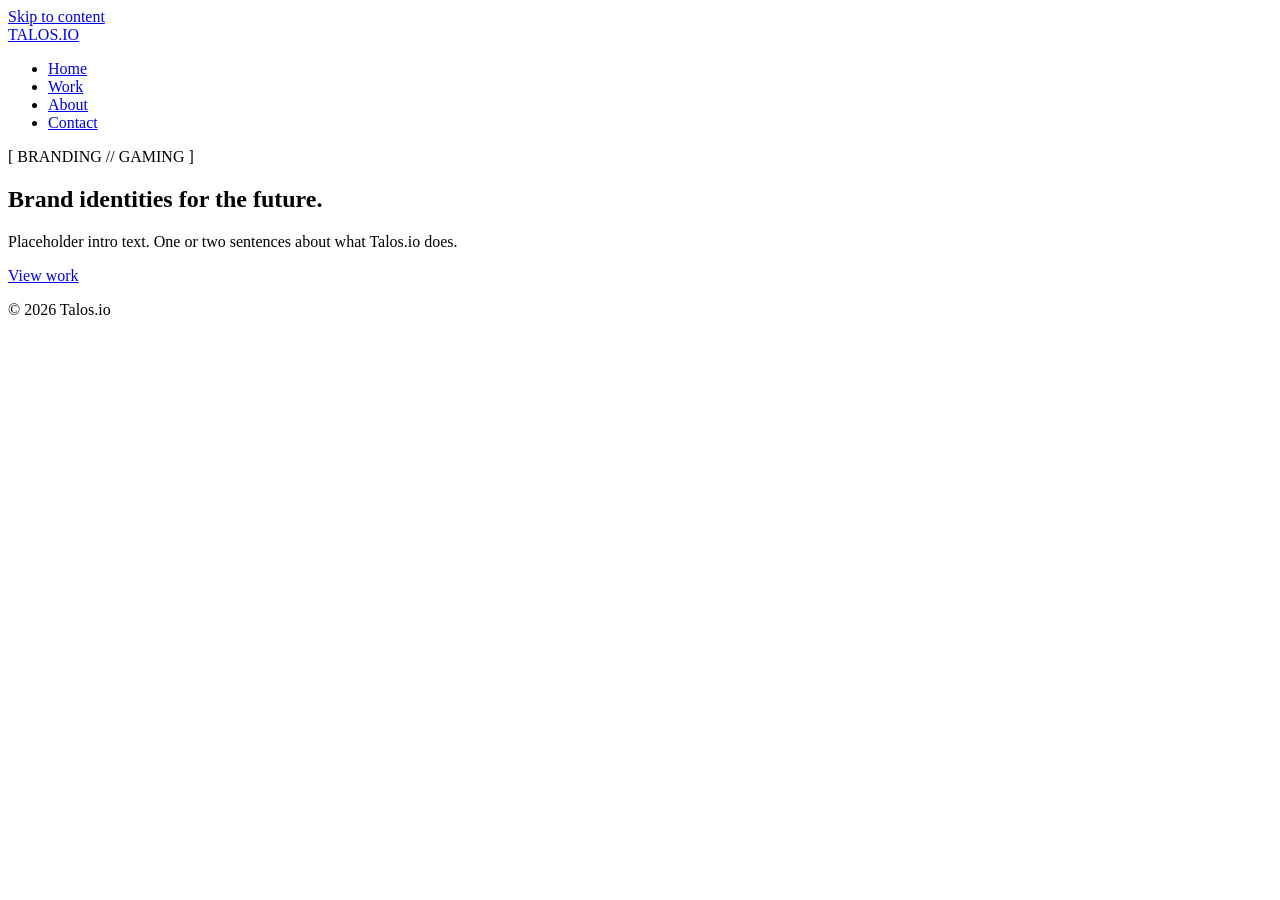
==== index.html @ 03f5390c "Plain Html Page" ====
<!DOCTYPE html>
<html lang="en">
<head>
  <meta charset="UTF-8">
  <meta name="viewport" content="width=device-width, initial-scale=1">
  <title>Talos.io | Brand Identity Design</title>
</head>
<body>
  <a class="skip-link" href="#main">Skip to content</a>

  <header class="site-header">
    <a class="logo" href="index.html">TALOS.IO</a>
    <nav aria-label="Main">
      <ul>
        <li><a href="index.html" aria-current="page">Home</a></li>
        <li><a href="work.html">Work</a></li>
        <li><a href="about.html">About</a></li>
        <li><a href="contact.html">Contact</a></li>
      </ul>
    </nav>
  </header>

  <main id="main">
    <section class="hero">
      <p class="label">[ BRANDING // GAMING ]</p>
      <h1>Brand identities for the future.</h1>
      <p>Placeholder intro text. One or two sentences about what Talos.io does.</p>
      <a href="work.html">View work</a>
    </section>
  </main>

  <footer class="site-footer">
    <p>&copy; 2026 Talos.io</p>
  </footer>
</body>
</html>
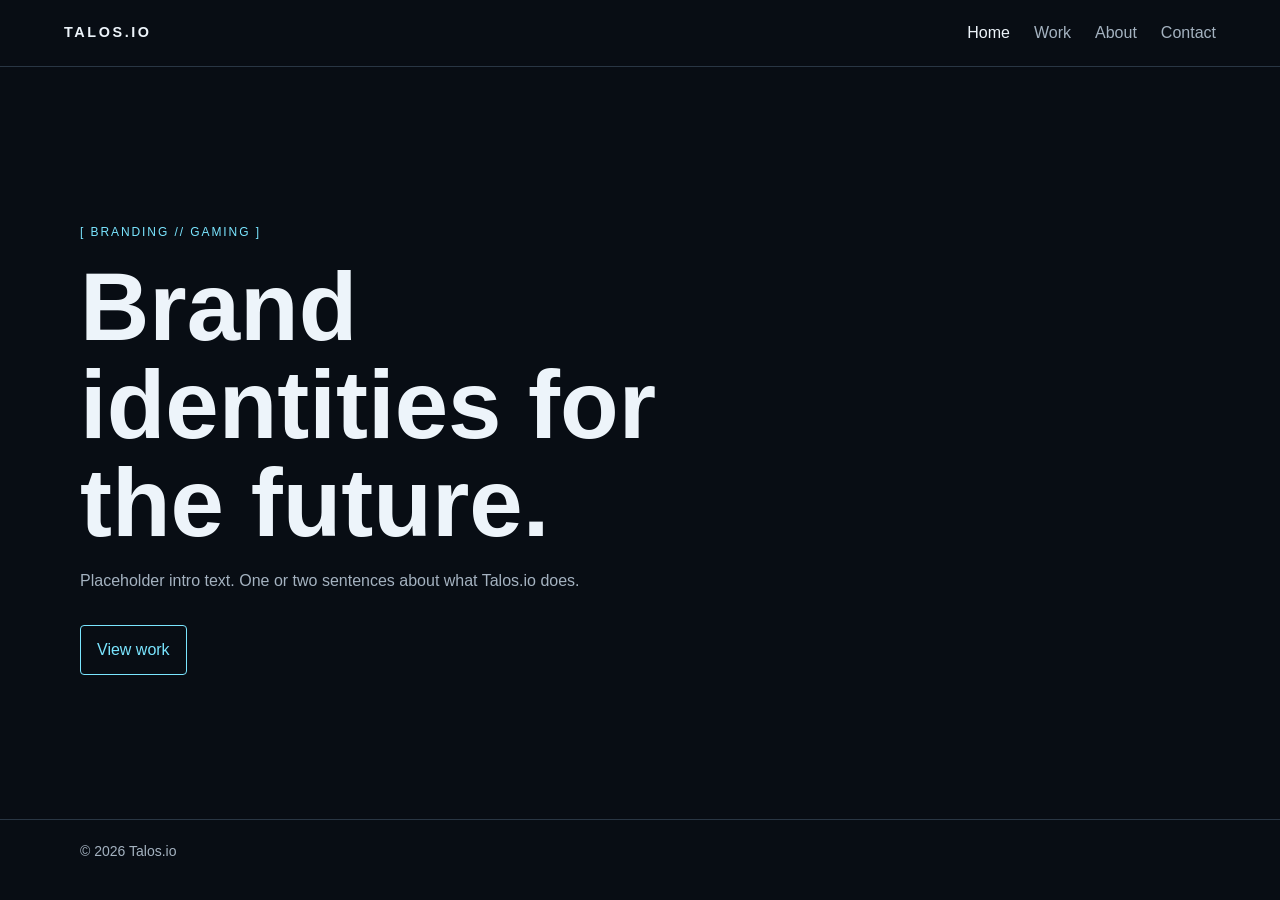
==== commit d25cc506: "Initial Talos homepage styling foundation" ====
--- a/index.html
+++ b/index.html
@@ -4,6 +4,7 @@
   <meta charset="UTF-8">
   <meta name="viewport" content="width=device-width, initial-scale=1">
   <title>Talos.io | Brand Identity Design</title>
+  <link rel="stylesheet" href="css/styles.css">
 </head>
 <body>
   <a class="skip-link" href="#main">Skip to content</a>
--- a/css/styles.css
+++ b/css/styles.css
@@ -0,0 +1,148 @@
+:root {
+  color-scheme: dark;
+  --color-background: #080d14;
+  --color-surface: #111a25;
+  --color-text: #edf4fa;
+  --color-muted: #a4b2c0;
+  --color-accent: #7ae5ff;
+  --color-border: #293644;
+  --font-body: "Segoe UI", Arial, sans-serif;
+  --font-heading: "Segoe UI", Arial, sans-serif;
+  --page-width: 70rem;
+  --space-page: clamp(1.25rem, 5vw, 4rem);
+}
+
+* {
+  box-sizing: border-box;
+}
+
+body {
+  min-height: 100vh;
+  margin: 0;
+  background: var(--color-background);
+  color: var(--color-text);
+  font-family: var(--font-body);
+  line-height: 1.6;
+}
+
+a {
+  color: inherit;
+}
+
+a:focus-visible {
+  outline: 2px solid var(--color-accent);
+  outline-offset: 4px;
+}
+
+.skip-link {
+  position: absolute;
+  top: 0;
+  left: var(--space-page);
+  padding: 0.6rem 0.9rem;
+  transform: translateY(-150%);
+  background: var(--color-accent);
+  color: var(--color-background);
+}
+
+.skip-link:focus {
+  transform: translateY(0);
+}
+
+.site-header {
+  display: flex;
+  align-items: center;
+  justify-content: space-between;
+  gap: 2rem;
+  padding: 1.25rem var(--space-page);
+  border-bottom: 1px solid var(--color-border);
+}
+
+.logo {
+  font-family: var(--font-heading);
+  font-size: 0.9rem;
+  font-weight: 700;
+  letter-spacing: 0.18em;
+  text-decoration: none;
+}
+
+nav ul {
+  display: flex;
+  flex-wrap: wrap;
+  gap: 1.5rem;
+  margin: 0;
+  padding: 0;
+  list-style: none;
+}
+
+nav a {
+  color: var(--color-muted);
+  text-decoration: none;
+}
+
+nav a:hover,
+nav a[aria-current="page"] {
+  color: var(--color-text);
+}
+
+main {
+  width: min(var(--page-width), calc(100% - 2 * var(--space-page)));
+  margin-inline: auto;
+}
+
+.hero {
+  max-width: 48rem;
+  padding-block: clamp(5rem, 16vh, 10rem);
+}
+
+.label {
+  color: var(--color-accent);
+  font-size: 0.75rem;
+  letter-spacing: 0.16em;
+}
+
+h1 {
+  max-width: 12ch;
+  margin-block: 1rem;
+  font-family: var(--font-heading);
+  font-size: clamp(2.75rem, 8vw, 6rem);
+  line-height: 1.02;
+}
+
+.hero > p:not(.label) {
+  max-width: 38rem;
+  color: var(--color-muted);
+}
+
+.hero > a {
+  display: inline-block;
+  margin-top: 1rem;
+  padding: 0.7rem 1rem;
+  border: 1px solid var(--color-accent);
+  border-radius: 0.25rem;
+  color: var(--color-accent);
+  text-decoration: none;
+}
+
+.site-footer {
+  padding: 1.25rem var(--space-page);
+  border-top: 1px solid var(--color-border);
+  color: var(--color-muted);
+  font-size: 0.875rem;
+}
+
+.site-footer p {
+  max-width: var(--page-width);
+  margin: 0 auto;
+}
+
+@media (max-width: 38rem) {
+  .site-header {
+    align-items: flex-start;
+    flex-direction: column;
+    gap: 1rem;
+  }
+
+  nav ul {
+    gap: 0.75rem 1rem;
+  }
+}
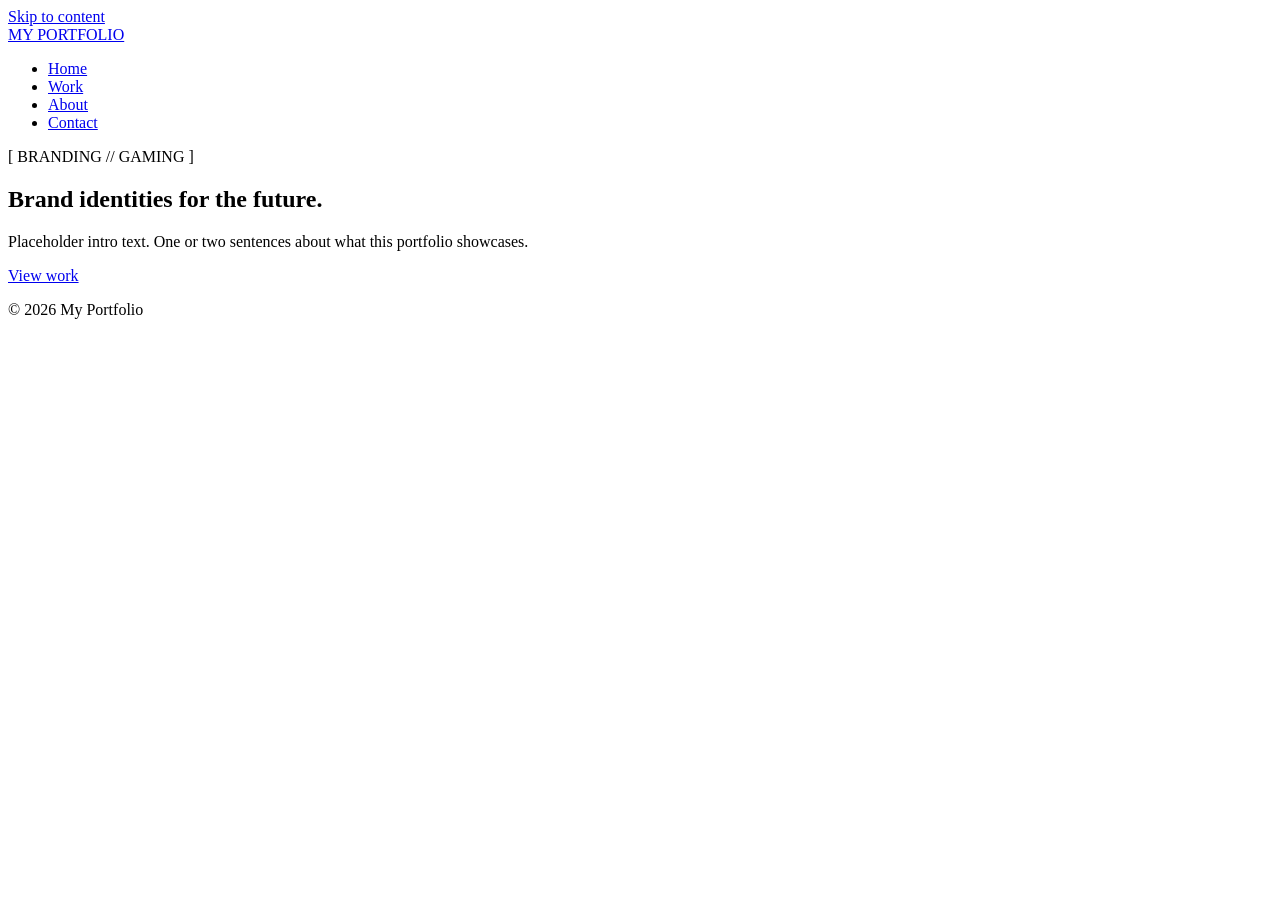
==== commit 37a036f0: "Added Work, About, Contact and Project Page" ====
--- a/index.html
+++ b/index.html
@@ -3,14 +3,13 @@
 <head>
   <meta charset="UTF-8">
   <meta name="viewport" content="width=device-width, initial-scale=1">
-  <title>Talos.io | Brand Identity Design</title>
-  <link rel="stylesheet" href="css/styles.css">
+  <title>My Portfolio | Brand Identity Design</title>
 </head>
 <body>
   <a class="skip-link" href="#main">Skip to content</a>
 
   <header class="site-header">
-    <a class="logo" href="index.html">TALOS.IO</a>
+    <a class="logo" href="index.html">MY PORTFOLIO</a>
     <nav aria-label="Main">
       <ul>
         <li><a href="index.html" aria-current="page">Home</a></li>
@@ -25,13 +24,13 @@
     <section class="hero">
       <p class="label">[ BRANDING // GAMING ]</p>
       <h1>Brand identities for the future.</h1>
-      <p>Placeholder intro text. One or two sentences about what Talos.io does.</p>
+      <p>Placeholder intro text. One or two sentences about what this portfolio showcases.</p>
       <a href="work.html">View work</a>
     </section>
   </main>
 
   <footer class="site-footer">
-    <p>&copy; 2026 Talos.io</p>
+    <p>&copy; 2026 My Portfolio</p>
   </footer>
 </body>
 </html>
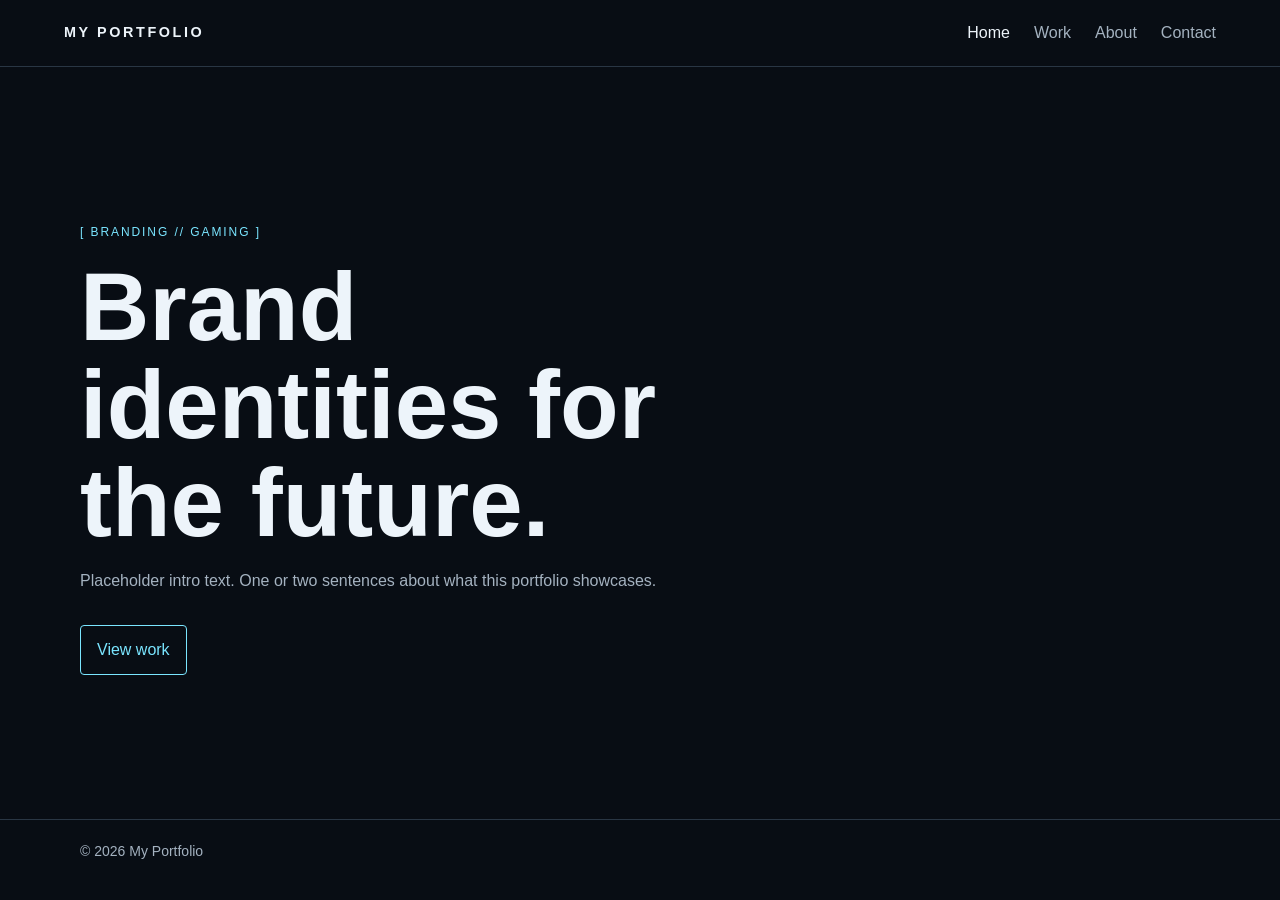
==== commit b55e3c48: "Case Study URL for each project, Empty Container for projects to fill with javascript, Fixed index p" ====
--- a/index.html
+++ b/index.html
@@ -4,6 +4,7 @@
   <meta charset="UTF-8">
   <meta name="viewport" content="width=device-width, initial-scale=1">
   <title>My Portfolio | Brand Identity Design</title>
+  <link rel="stylesheet" href="css/styles.css">
 </head>
 <body>
   <a class="skip-link" href="#main">Skip to content</a>
--- a/css/styles.css
+++ b/css/styles.css
@@ -0,0 +1,349 @@
+:root {
+  color-scheme: dark;
+  --color-background: #080d14;
+  --color-surface: #111a25;
+  --color-text: #edf4fa;
+  --color-muted: #a4b2c0;
+  --color-accent: #7ae5ff;
+  --color-border: #293644;
+  --font-body: "Segoe UI", Arial, sans-serif;
+  --font-heading: "Segoe UI", Arial, sans-serif;
+  --page-width: 70rem;
+  --space-page: clamp(1.25rem, 5vw, 4rem);
+}
+
+* {
+  box-sizing: border-box;
+}
+
+body {
+  min-height: 100vh;
+  margin: 0;
+  background: var(--color-background);
+  color: var(--color-text);
+  font-family: var(--font-body);
+  line-height: 1.6;
+}
+
+a {
+  color: inherit;
+}
+
+a:focus-visible {
+  outline: 2px solid var(--color-accent);
+  outline-offset: 4px;
+}
+
+.skip-link {
+  position: absolute;
+  top: 0;
+  left: var(--space-page);
+  padding: 0.6rem 0.9rem;
+  transform: translateY(-150%);
+  background: var(--color-accent);
+  color: var(--color-background);
+}
+
+.skip-link:focus {
+  transform: translateY(0);
+}
+
+.site-header {
+  display: flex;
+  align-items: center;
+  justify-content: space-between;
+  gap: 2rem;
+  padding: 1.25rem var(--space-page);
+  border-bottom: 1px solid var(--color-border);
+}
+
+.logo {
+  font-family: var(--font-heading);
+  font-size: 0.9rem;
+  font-weight: 700;
+  letter-spacing: 0.18em;
+  text-decoration: none;
+}
+
+nav ul {
+  display: flex;
+  flex-wrap: wrap;
+  gap: 1.5rem;
+  margin: 0;
+  padding: 0;
+  list-style: none;
+}
+
+nav a {
+  color: var(--color-muted);
+  text-decoration: none;
+}
+
+nav a:hover,
+nav a[aria-current="page"] {
+  color: var(--color-text);
+}
+
+main {
+  width: min(var(--page-width), calc(100% - 2 * var(--space-page)));
+  margin-inline: auto;
+}
+
+.hero {
+  max-width: 48rem;
+  padding-block: clamp(5rem, 16vh, 10rem);
+}
+
+.label {
+  color: var(--color-accent);
+  font-size: 0.75rem;
+  letter-spacing: 0.16em;
+}
+
+h1 {
+  max-width: 12ch;
+  margin-block: 1rem;
+  font-family: var(--font-heading);
+  font-size: clamp(2.75rem, 8vw, 6rem);
+  line-height: 1.02;
+}
+
+.hero > p:not(.label) {
+  max-width: 38rem;
+  color: var(--color-muted);
+}
+
+.hero > a {
+  display: inline-block;
+  margin-top: 1rem;
+  padding: 0.7rem 1rem;
+  border: 1px solid var(--color-accent);
+  border-radius: 0.25rem;
+  color: var(--color-accent);
+  text-decoration: none;
+}
+
+.page-intro {
+  max-width: 52rem;
+  padding-block: clamp(4rem, 12vh, 7rem) 3rem;
+}
+
+.page-intro > p:not(.label) {
+  max-width: 40rem;
+  color: var(--color-muted);
+}
+
+  .project-grid {
+    display: grid;
+    grid-template-columns: repeat(2, minmax(0, 1fr));
+    gap: 1.25rem;
+    padding-bottom: 5rem;
+}
+
+.project-filters {
+  display: flex;
+  flex-wrap: wrap;
+  gap: 0.75rem;
+  margin-bottom: 1rem;
+}
+
+.filter-button {
+  padding: 0.55rem 0.9rem;
+  border: 1px solid var(--color-border);
+  border-radius: 0.25rem;
+  background: transparent;
+  color: var(--color-muted);
+  font: inherit;
+  cursor: pointer;
+}
+
+.filter-button:hover,
+.filter-button[aria-pressed="true"] {
+  border-color: var(--color-accent);
+  color: var(--color-accent);
+}
+
+.filter-button:focus-visible {
+  outline: 2px solid var(--color-accent);
+  outline-offset: 3px;
+}
+
+.project-count {
+  min-height: 1.6em;
+  color: var(--color-muted);
+  font-size: 0.875rem;
+}
+
+.project-card {
+  overflow: hidden;
+  border: 1px solid var(--color-border);
+  background: var(--color-surface);
+}
+
+.project-card > a {
+  display: block;
+  height: 100%;
+  text-decoration: none;
+}
+
+.project-card__visual,
+.case-study__visual {
+  min-height: 14rem;
+  border-bottom: 1px solid var(--color-border);
+  background:
+    linear-gradient(135deg, rgba(122, 229, 255, 0.13), transparent 55%),
+    var(--color-surface);
+}
+
+.project-card__body {
+  padding: clamp(1.1rem, 3vw, 1.6rem);
+}
+
+.project-card__body h2,
+.content-section h2,
+.project-details h2,
+.contact-content h2 {
+  margin-block: 0.5rem;
+  font-family: var(--font-heading);
+  font-size: clamp(1.35rem, 3vw, 2rem);
+  line-height: 1.2;
+}
+
+.project-card__body h2 a {
+  text-decoration-color: var(--color-accent);
+  text-underline-offset: 0.2em;
+}
+
+.project-card__body > p:not(.label),
+.content-section > p:not(.label) {
+  color: var(--color-muted);
+}
+
+.project-card:hover {
+  border-color: var(--color-accent);
+}
+
+.project-card:focus-within {
+  outline: 2px solid var(--color-accent);
+  outline-offset: 3px;
+}
+
+.case-study {
+  padding-bottom: 2rem;
+}
+
+.case-study__visual {
+  min-height: clamp(14rem, 38vw, 28rem);
+}
+
+.case-study__layout {
+  display: grid;
+  grid-template-columns: minmax(0, 1fr) minmax(12rem, 0.38fr);
+  gap: clamp(2rem, 6vw, 5rem);
+  padding-block: 2rem;
+}
+
+.case-study__content {
+  display: grid;
+  gap: 1.5rem;
+}
+
+.content-section {
+  padding-block: 1.5rem;
+  border-bottom: 1px solid var(--color-border);
+}
+
+.content-section h2 {
+  max-width: 24ch;
+}
+
+.project-details {
+  align-self: start;
+  padding: 1.5rem;
+  border: 1px solid var(--color-border);
+  background: var(--color-surface);
+}
+
+.project-details dl {
+  margin: 1.5rem 0 0;
+}
+
+.project-details dl > div {
+  padding-block: 0.85rem;
+  border-top: 1px solid var(--color-border);
+}
+
+.project-details dt {
+  color: var(--color-accent);
+  font-size: 0.8rem;
+  letter-spacing: 0.08em;
+  text-transform: uppercase;
+}
+
+.project-details dd {
+  margin: 0.25rem 0 0;
+  color: var(--color-muted);
+}
+
+.back-link {
+  padding-block: 1rem 4rem;
+}
+
+.back-link a,
+.contact-email {
+  color: var(--color-accent);
+}
+
+.about-content {
+  display: grid;
+  grid-template-columns: repeat(2, minmax(0, 1fr));
+  gap: 1.25rem;
+  padding-bottom: 5rem;
+}
+
+.about-content .content-section,
+.contact-content .content-section {
+  padding: clamp(1.25rem, 4vw, 2.5rem);
+  border: 1px solid var(--color-border);
+  background: var(--color-surface);
+}
+
+.contact-content {
+  max-width: 42rem;
+  padding-bottom: 5rem;
+}
+
+.contact-email {
+  display: inline-block;
+  margin-top: 0.5rem;
+}
+
+.site-footer {
+  padding: 1.25rem var(--space-page);
+  border-top: 1px solid var(--color-border);
+  color: var(--color-muted);
+  font-size: 0.875rem;
+}
+
+.site-footer p {
+  max-width: var(--page-width);
+  margin: 0 auto;
+}
+
+@media (max-width: 38rem) {
+  .site-header {
+    align-items: flex-start;
+    flex-direction: column;
+    gap: 1rem;
+  }
+
+  nav ul {
+    gap: 0.75rem 1rem;
+  }
+
+  .project-grid,
+  .about-content,
+  .case-study__layout {
+    grid-template-columns: 1fr;
+  }
+}
